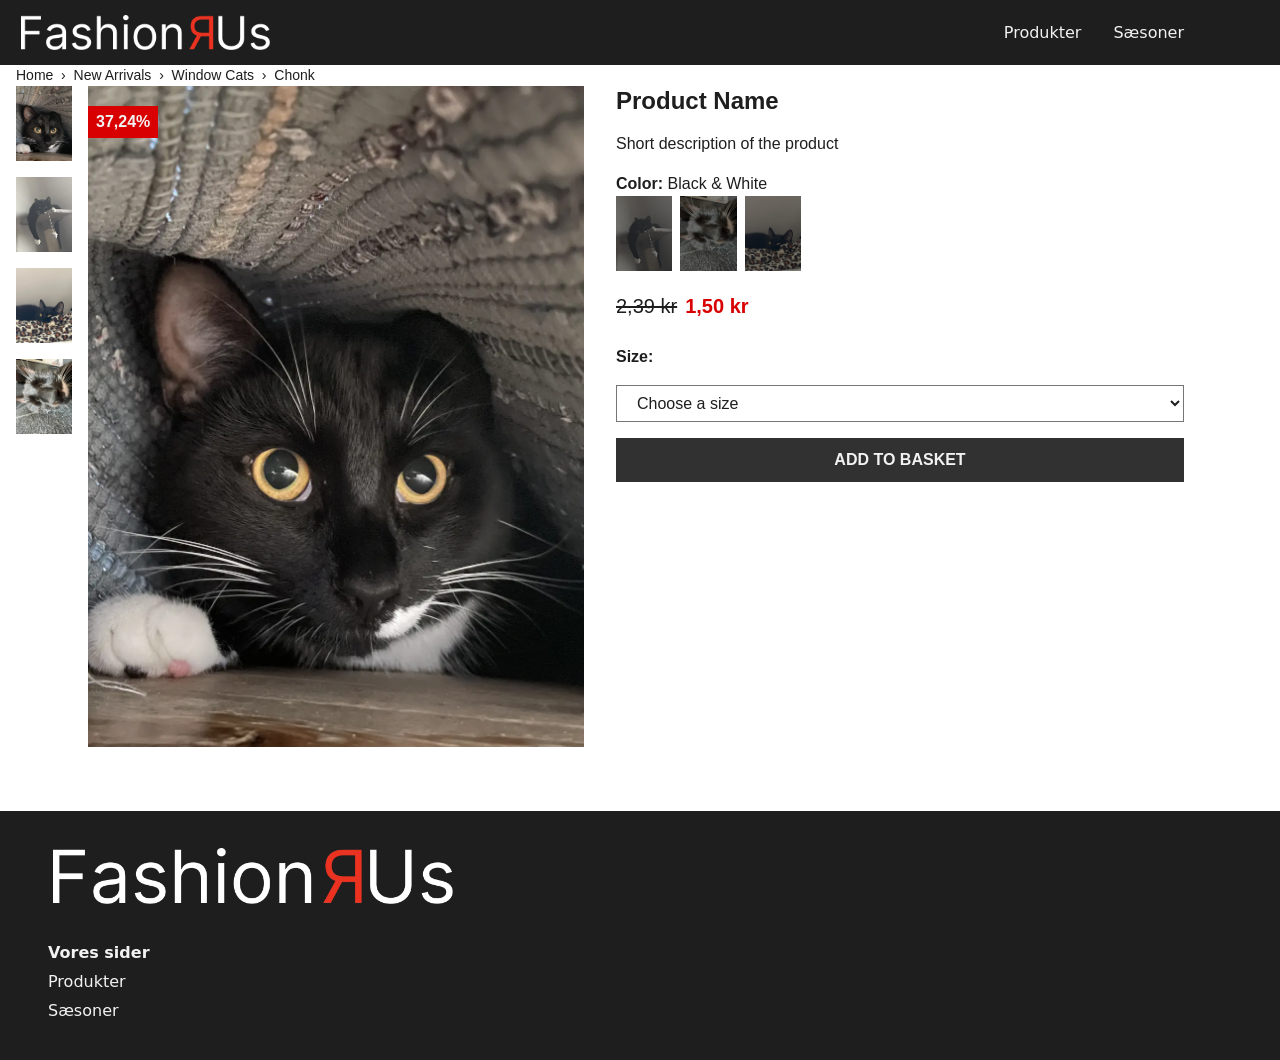
==== produkt.html @ 5b49ffa6 "jpg to webp" ====
<!doctype html>
<html lang="da">
  <head>
    <meta charset="UTF-8" />
    <meta name="viewport" content="width=device-width, initial-scale=1.0" />
    <link rel="stylesheet" href="general.css" />
    <title>Produkter</title>
  </head>

  <body>
    <header>
      <nav class="header-content">
        <div class="logo">
          <a href="index.html"> <img src="imgs/logo.webp" alt="placeholder logo" /></a>
        </div>
        <button class="menuikon" aria-label="open mobile menu">
          <span class="topline"></span>
          <span class="middleline"></span>
          <span class="bottomline"></span>
        </button>
        <ul class="menu">
          <li><a href="produktliste.html">Produkter</a></li>
          <li><a href="produktliste.html">Sæsoner</a></li>
        </ul>
      </nav>
    </header>

    <main>
      <section class="section-container no-gap">
        <div class="breadcrumbs">
          <a href="/">Home &nbsp;&#8250;&nbsp;&nbsp;</a>
          <a href="produktliste.html"> New Arrivals &nbsp;&#8250;&nbsp;&nbsp;</a>
          <a href="produktliste.html"> Window Cats &nbsp;&#8250;&nbsp;&nbsp;</a>
          <p class="current">Chonk</p>
        </div>

        <div class="product-container">
          <div class="product-imgs discount">
            <div class="product-imgs-options">
              <img src="imgs/cookoo.webp" alt="placeholder" />
              <img src="imgs/chonk.webp" alt="placeholder" />
              <img src="imgs/kawaii.webp" alt="placeholder" />
              <img src="imgs/eepy.webp" alt="placeholder" />
            </div>
            <img src="imgs/cookoo.webp" alt="placeholder" />
            <p class="discount-tag">37,24%</p>
          </div>

          <div class="product-info soldout discount">
            <h2>Product Name</h2>
            <p>Short description of the product</p>
            <div class="color-options">
              <p><strong>Color:</strong> Black & White</p>
              <a href="produkt.html"> <img src="imgs/chonk.webp" alt="placeholder" /></a>
              <a href="produkt.html"> <img src="imgs/eepy.webp" alt="placeholder" /></a>
              <a href="produkt.html"> <img src="imgs/kawaii.webp" alt="placeholder" /></a>
            </div>
            <div class="prices">
              <p class="price">2,39 kr</p>
              <p class="new-price"><strong>1,50 kr</strong></p>
            </div>
            <label for="sizes"><strong>Size:</strong></label>
            <select name="sizes" id="sizes">
              <option value="choose">Choose a size</option>
              <option value="small">Itty bitty</option>
              <option value="medium">Surprisingly average</option>
              <option value="large">Humongous</option>
            </select>
            <a href="produkt.html" class="add-to-basket">Add to basket</a>
          </div>
        </div>
      </section>
    </main>

    <footer>
      <nav class="footer-content">
        <div class="logo">
          <a href="index.html"> <img src="imgs/logo.webp" alt="placeholder logo" /></a>
        </div>
        <ul>
          <li>
            <p><strong>Vores sider</strong></p>
          </li>
          <li><a href="produktliste.html">Produkter</a></li>
          <li><a href="produktliste.html">Sæsoner</a></li>
        </ul>
      </nav>
    </footer>
    <script src="menu.js"></script>
  </body>
</html>
---- general.css ----
@import url("https://fonts.googleapis.com/css2?family=Righteous&display=swap");

:root {
  --color-black900: #1e1e1e;
  --color-black800: #313131;
  --color-white50: #f2f2f2;
}
/**************************CSS Reset**************************/
*,
::before,
::after {
  box-sizing: border-box;
  margin: 0;
  padding: 0;
}

html {
  interpolate-size: allow-keywords;
  font-family: system-ui, sans-serif;
  line-height: 1.5;
  -webkit-font-smoothing: antialiased;
}

h1,
h2 {
  line-height: 1.25;
}

p,
li {
  text-wrap: pretty;
}

img,
svg {
  display: block;
  width: 100%;
  height: auto;
}

label {
  display: block;
}

input,
button,
textarea,
select {
  font: inherit;
  color: inherit;
  background-color: transparent;
  font-size: max(1em, 16px);
}

textarea {
  resize: none;
  min-height: 4lh;
}

legend {
  padding: 0;
}

select,
::picker(select) {
  appearance: base-select;
}
/************************************************************/
body {
  justify-items: center;
}
main {
  max-width: 1200px;
  color: var(--color-black900);
  font-family: sans-serif;
  min-height: 80vh;
  width: 100%;
}
h1 {
  font-size: 40px;
  padding: 0 1rem;
}
.display {
  font-family: "Righteous";
  font-size: 20px;
  text-transform: uppercase;
  letter-spacing: 10%;
}
a {
  text-decoration: none;
  color: var(--color-white50);
}
/*************************** HEADER *************************/
header {
  background-color: var(--color-black900);
  color: var(--color-white50);
  height: 65px;
  z-index: 999;
  width: 100%;
}
.header-content {
  max-width: 1200px;
  width: 100%;
  justify-self: center;
  display: flex;
  height: 100%;
  justify-content: space-between;
  align-items: center;
  padding-inline: 1rem;
  gap: 2rem;
  img {
    max-height: 35px;
  }
}
.logo {
  padding: 5px;
  width: fit-content;
}
.menu {
  display: none;
  list-style: none;
  z-index: 999;
}
.menuikon {
  display: grid;
  gap: 8px;
  border: none;
  cursor: pointer;
  padding: 10px;
  place-items: center;
}
.topline,
.middleline,
.bottomline {
  display: block;
  width: 25px;
  height: 2px;
  background-color: var(--color-white50);
  transition:
    0.3s ease-out,
    color linear 0.01s;
}
/* Mobilmenu åben */
nav.menuopen .menu {
  position: absolute;
  top: 65px;
  right: 0;
  width: 100%;
  background-color: var(--color-black900);
  display: grid;
  padding-block: 1rem;
  li {
    padding: 1rem 3rem;
  }
}
.menuikon.menuopen .topline {
  transform: rotate(135deg) translate(3px, -4px);
}
.menuikon.menuopen .middleline {
  display: none;
}
.menuikon.menuopen .bottomline {
  transform: rotate(225deg) translate(3px, 4px);
}
/* vw700+ */
@media (min-width: 700px) {
  .menuikon {
    display: none;
  }
  .menu {
    display: flex;
    gap: 2rem;
  }
  .section-container .autofit {
    grid-template-columns: repeat(auto-fit, minmax(235px, 1fr));
  }
}
/********************** FORSIDE ********************************/
.hero-picture {
  background: url(/imgs/9.webp) no-repeat;
  background-position: center;
  background-size: cover;
  color: var(--color-white50);
  height: 500px;
  align-content: center;
  margin-bottom: 2rem;
}
h1.hero-txt {
  font-size: 26px;
  font-weight: 400;
  margin-left: 50%;
  padding: 0;
}
p.hero-p {
  margin-left: 50%;
}
.section-container {
  display: grid;
  gap: 1rem;
  padding-bottom: 4rem;
  h2 {
    padding-inline: 1rem;
  }
}
.category-list-container {
  display: grid;
  grid-template-columns: 1fr 1fr;
  gap: 0.5rem;
  margin-bottom: 3rem;
  * {
    display: block;
    color: var(--color-white50);
    text-decoration: none;
    height: 70px;
    text-align: center;
    align-content: center;
    background-color: var(--color-black800);
  }
  *:hover {
    background-color: var(--color-black900);
  }
}
/********************* PRODUKTLISTE ****************************/
.intro-txt {
  display: grid;
  gap: 1.5rem;
  padding-block: 2rem 3rem;
  p {
    padding-inline: 1rem;
  }
}
.product-list-container {
  display: grid;
  grid-template-columns: repeat(auto-fit, minmax(230px, 1fr));
  grid-template-rows: auto auto 1fr auto 1fr;
  gap: 0.5rem;
  padding-inline: 1rem;
  p {
    font-family: "Gill Sans", "Gill Sans MT", Calibri, "Trebuchet MS", sans-serif;
  }
  a {
    display: block;
    color: var(--color-black900);
  }
}
.product {
  display: grid;
  position: relative;
  grid-template-rows: subgrid;
  grid-row: span 5;
}
.prices {
  display: flex;
  gap: 0.5rem;
  padding-block: 0.25rem 0.5rem;
}
.discount {
  position: relative;
  .discount-tag {
    display: block;
    position: absolute;
    top: 20px;
    padding: 0.25rem 0.5rem;
    font-weight: 600;
    color: var(--color-white50);
    background-color: rgb(216, 0, 0);
  }
  .new-price {
    display: block;
    color: rgb(216, 0, 0);
  }
  .price {
    text-decoration: line-through;
  }
}
.soldout-tag {
  display: none;
}
.discount-tag {
  display: none;
}
.new-price {
  display: none;
}
.product-img {
  position: relative;
}
.soldout .soldout-tag {
  display: block;
  position: absolute;
  bottom: 2px;
  height: min-content;
  width: fit-content;
  padding: 0.25rem 0.5rem;
  color: var(--color-white50);
  background-color: var(--color-black900);
}
.soldout img {
  filter: brightness(50%);
}
/******************** PRODUKT *******************************/
.no-gap {
  gap: 0;
}
.breadcrumbs {
  display: flex;
  font-size: 14px;
  padding-inline: 1rem;
  a {
    color: var(--color-black900);
  }
  a:hover {
    color: rgb(216, 0, 0);
  }
  p {
    padding: 0;
  }
}
.product-container {
  display: grid;
  grid-template-columns: repeat(auto-fit, minmax(350px, 1fr));
  row-gap: 1rem;
}
.product-imgs {
  display: grid;
  grid-template-columns: min-content auto;
  gap: 1rem;
  padding-inline: 1rem;
  .discount-tag {
    left: 88px;
  }
}
.product-imgs-options {
  display: grid;
  height: min-content;
  gap: 1rem;
  img {
    max-height: 75px;
    width: auto;
    cursor: pointer;
  }
}
.product-info {
  display: grid;
  position: relative;
  gap: 1rem;
  height: min-content;
  padding-inline: 1rem;
  h2 {
    padding: 0;
  }
  .prices {
    font-size: 20px;
  }
  select {
    border-radius: 0;
    padding: 0.5rem 1rem;
    height: fit-content;
    cursor: pointer;
    ::checkmark {
      display: none;
    }
    option {
      padding: 0.25rem 0.5rem;
    }
    :checked {
      background-color: rgba(0, 0, 0, 0.171);
    }
  }
}
.color-options {
  display: grid;
  grid-template-columns: repeat(5, 1fr);
  column-gap: 0.5rem;
  width: min-content;
  img {
    max-height: 75px;
    width: auto;
  }
  p {
    grid-column: 1 / -1;
  }
}
a.add-to-basket {
  display: block;
  height: 44px;
  font-weight: 700;
  text-transform: uppercase;
  text-align: center;
  align-content: center;
  background-color: var(--color-black800);
}
a.add-to-basket:hover {
  background-color: var(--color-black900);
}
/******************** FOOTER *******************************/
footer {
  background-color: var(--color-black900);
  color: var(--color-white50);
  padding: 2rem 3rem;
  width: 100%;
  img {
    max-width: 400px;
  }
  a {
    color: var(--color-white50);
    text-decoration: none;
  }
  li {
    list-style: none;
    padding-bottom: 5px;
  }
}
.footer-content {
  display: grid;
  gap: 2rem;
  max-width: 1200px;
  width: 100%;
  justify-self: center;
}
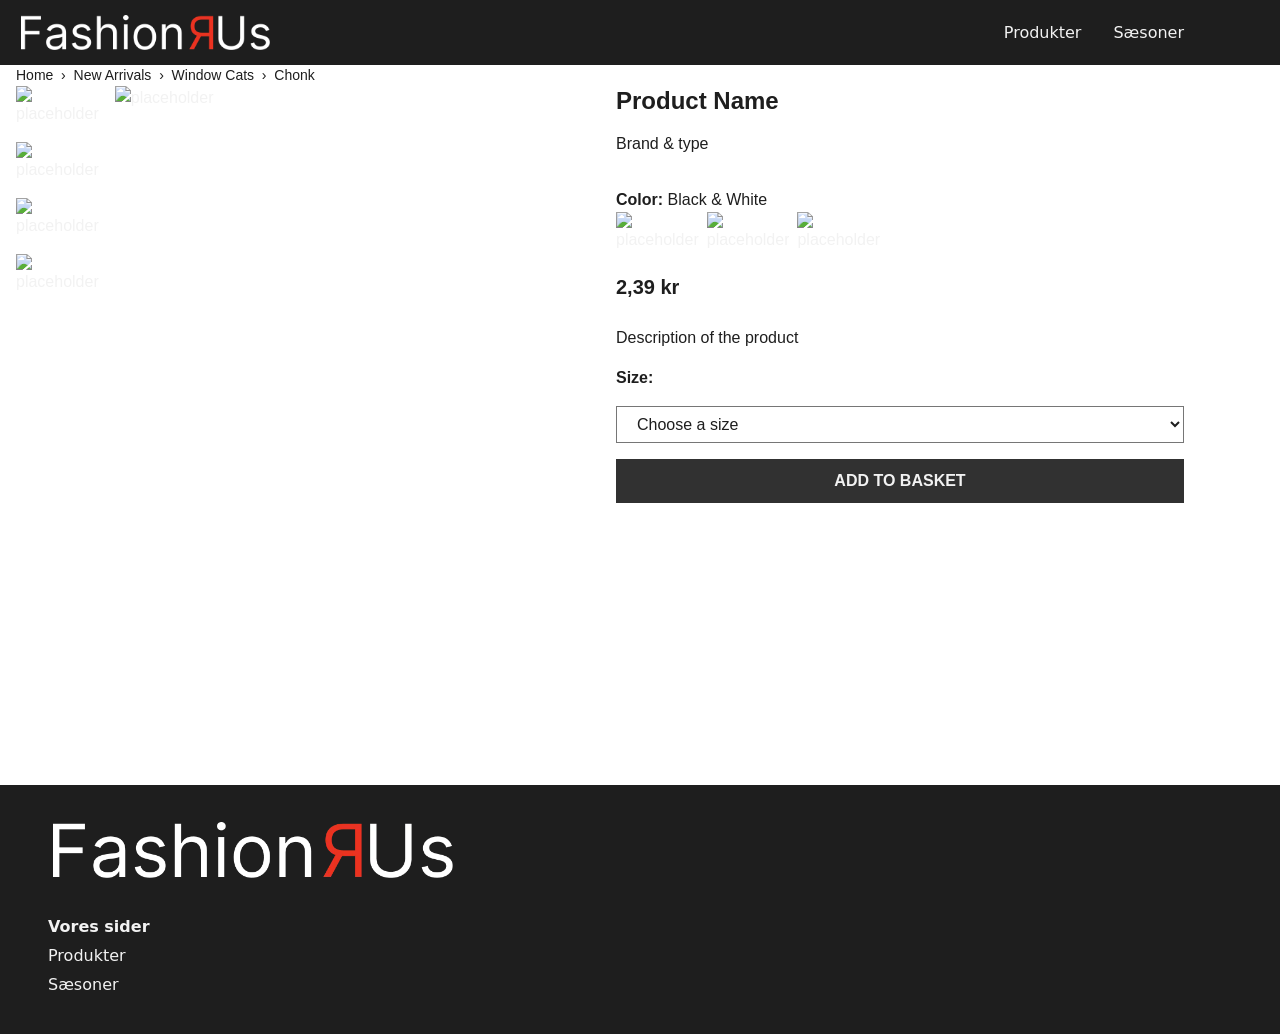
==== commit c03a9a8a: "i think it works?" ====
--- a/produkt.html
+++ b/produkt.html
@@ -4,6 +4,15 @@
     <meta charset="UTF-8" />
     <meta name="viewport" content="width=device-width, initial-scale=1.0" />
     <link rel="stylesheet" href="general.css" />
+    <link rel="preconnect" href="https://fonts.googleapis.com" />
+    <link rel="preconnect" href="https://fonts.gstatic.com" crossorigin />
+    <link href="https://fonts.googleapis.com/css2?family=Allerta+Stencil&display=swap" rel="stylesheet" />
+    <link rel="apple-touch-icon" sizes="180x180" href="favicon/apple-touch-icon.png" />
+    <link rel="icon" type="image/png" sizes="32x32" href="favicon/favicon-32x32.png" />
+    <link rel="icon" type="image/png" sizes="16x16" href="favicon/favicon-16x16.png" />
+    <link rel="manifest" href="favicon/site.webmanifest" />
+    <script src="menu.js" defer></script>
+    <script src="detailview.js" defer></script>
     <title>Produkter</title>
   </head>
 
@@ -35,38 +44,41 @@
         </div>
 
         <div class="product-container">
-          <div class="product-imgs discount">
+          <div class="product-imgs">
             <div class="product-imgs-options">
-              <img src="imgs/cookoo.webp" alt="placeholder" />
-              <img src="imgs/chonk.webp" alt="placeholder" />
-              <img src="imgs/kawaii.webp" alt="placeholder" />
-              <img src="imgs/eepy.webp" alt="placeholder" />
+              <a class="img-product" href="#"> <img src="" alt="placeholder" /></a>
+              <a class="img-product" href="#"> <img src="" alt="placeholder" /></a>
+              <a class="img-product" href="#"> <img src="" alt="placeholder" /></a>
+              <a class="img-product" href="#"> <img src="" alt="placeholder" /></a>
             </div>
-            <img src="imgs/cookoo.webp" alt="placeholder" />
-            <p class="discount-tag">37,24%</p>
+            <a class="img-product" href="#"> <img src="" alt="placeholder" /></a>
+            <p class="discount-tag"></p>
+            <p class="soldout-tag"></p>
           </div>
 
-          <div class="product-info soldout discount">
-            <h2>Product Name</h2>
-            <p>Short description of the product</p>
+          <div class="product-info">
+            <h2 class="titlename">Product Name</h2>
+            <p class="brand-type">Brand & type</p>
+            <p class="short-description"></p>
             <div class="color-options">
-              <p><strong>Color:</strong> Black & White</p>
-              <a href="produkt.html"> <img src="imgs/chonk.webp" alt="placeholder" /></a>
-              <a href="produkt.html"> <img src="imgs/eepy.webp" alt="placeholder" /></a>
-              <a href="produkt.html"> <img src="imgs/kawaii.webp" alt="placeholder" /></a>
+              <p class="color"><strong>Color:</strong> Black & White</p>
+              <a class="img-product" href="#"> <img src="" alt="placeholder" /></a>
+              <a class="img-product" href="#"> <img src="" alt="placeholder" /></a>
+              <a class="img-product" href="#"> <img src="" alt="placeholder" /></a>
             </div>
             <div class="prices">
               <p class="price">2,39 kr</p>
               <p class="new-price"><strong>1,50 kr</strong></p>
             </div>
+            <p class="description">Description of the product</p>
             <label for="sizes"><strong>Size:</strong></label>
             <select name="sizes" id="sizes">
               <option value="choose">Choose a size</option>
-              <option value="small">Itty bitty</option>
+              <option value="small">Teeny Tiny</option>
               <option value="medium">Surprisingly average</option>
               <option value="large">Humongous</option>
             </select>
-            <a href="produkt.html" class="add-to-basket">Add to basket</a>
+            <a href="#" class="add-to-basket">Add to basket</a>
           </div>
         </div>
       </section>
@@ -86,6 +98,5 @@
         </ul>
       </nav>
     </footer>
-    <script src="menu.js"></script>
   </body>
 </html>
--- a/general.css
+++ b/general.css
@@ -1,5 +1,3 @@
-@import url("https://fonts.googleapis.com/css2?family=Righteous&display=swap");
-
 :root {
   --color-black900: #1e1e1e;
   --color-black800: #313131;
@@ -177,7 +175,7 @@
 }
 /********************** FORSIDE ********************************/
 .hero-picture {
-  background: url(/imgs/9.webp) no-repeat;
+  background: url("imgs/heroimg.webp") no-repeat;
   background-position: center;
   background-size: cover;
   color: var(--color-white50);
@@ -248,11 +246,13 @@
   position: relative;
   grid-template-rows: subgrid;
   grid-row: span 5;
+  height: 100%;
 }
 .prices {
   display: flex;
   gap: 0.5rem;
   padding-block: 0.25rem 0.5rem;
+  font-weight: 600;
 }
 .discount {
   position: relative;
@@ -268,9 +268,11 @@
   .new-price {
     display: block;
     color: rgb(216, 0, 0);
+    font-weight: 600;
   }
   .price {
     text-decoration: line-through;
+    font-weight: 400;
   }
 }
 .soldout-tag {
@@ -284,6 +286,12 @@
 }
 .product-img {
   position: relative;
+}
+.product-imgs {
+  position: relative;
+  .soldout-tag {
+    left: 88px;
+  }
 }
 .soldout .soldout-tag {
   display: block;
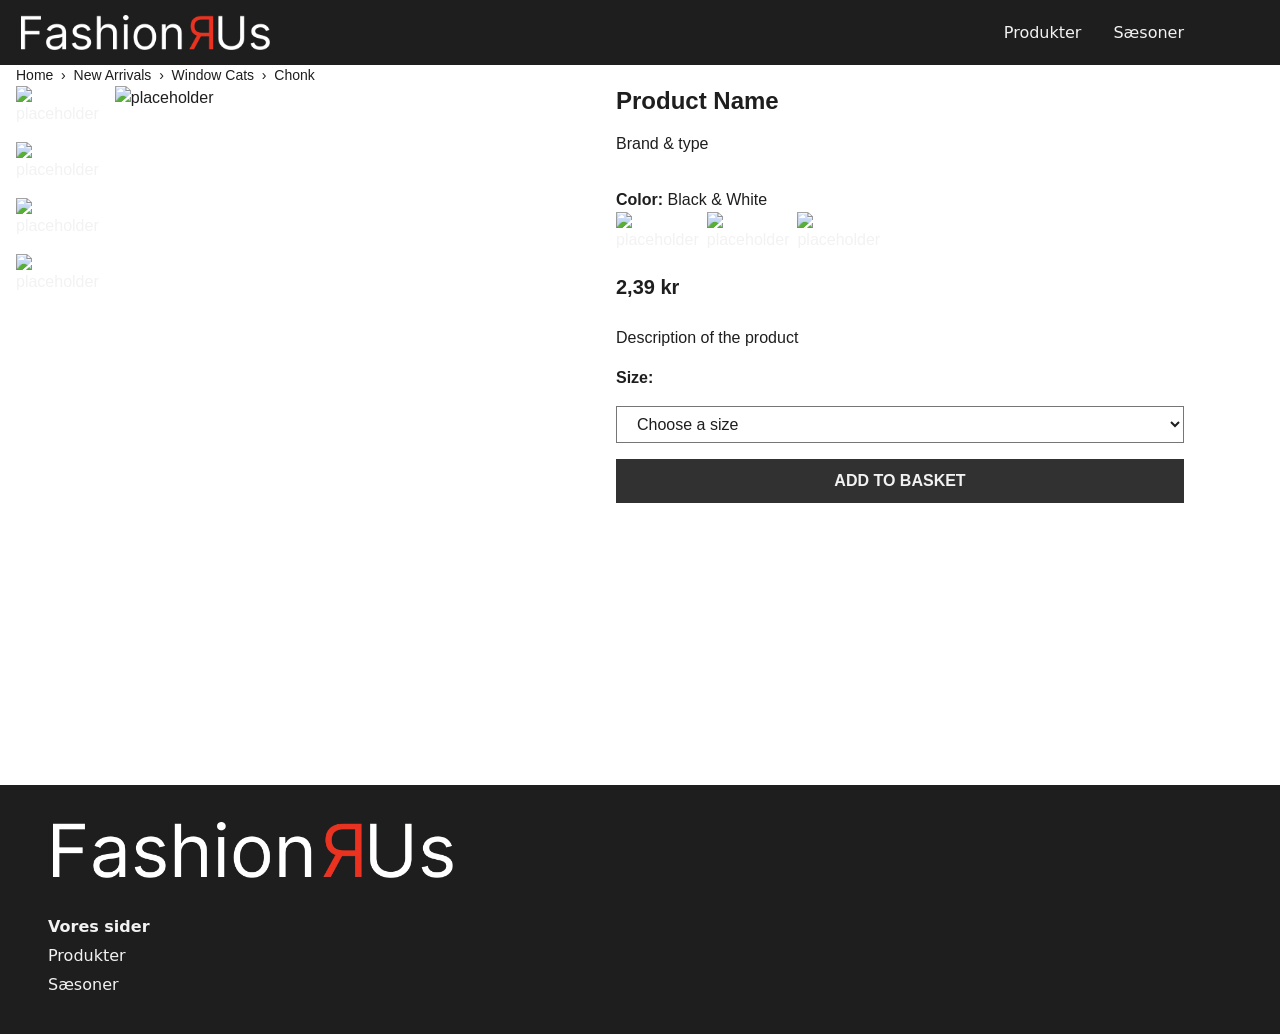
==== commit 821ee515: "wrong branch... but cosmetic fixes" ====
--- a/produkt.html
+++ b/produkt.html
@@ -1,102 +1,104 @@
 <!doctype html>
 <html lang="da">
-  <head>
-    <meta charset="UTF-8" />
-    <meta name="viewport" content="width=device-width, initial-scale=1.0" />
-    <link rel="stylesheet" href="general.css" />
-    <link rel="preconnect" href="https://fonts.googleapis.com" />
-    <link rel="preconnect" href="https://fonts.gstatic.com" crossorigin />
-    <link href="https://fonts.googleapis.com/css2?family=Allerta+Stencil&display=swap" rel="stylesheet" />
-    <link rel="apple-touch-icon" sizes="180x180" href="favicon/apple-touch-icon.png" />
-    <link rel="icon" type="image/png" sizes="32x32" href="favicon/favicon-32x32.png" />
-    <link rel="icon" type="image/png" sizes="16x16" href="favicon/favicon-16x16.png" />
-    <link rel="manifest" href="favicon/site.webmanifest" />
-    <script src="menu.js" defer></script>
-    <script src="detailview.js" defer></script>
-    <title>Produkter</title>
-  </head>
 
-  <body>
-    <header>
-      <nav class="header-content">
-        <div class="logo">
-          <a href="index.html"> <img src="imgs/logo.webp" alt="placeholder logo" /></a>
-        </div>
-        <button class="menuikon" aria-label="open mobile menu">
-          <span class="topline"></span>
-          <span class="middleline"></span>
-          <span class="bottomline"></span>
-        </button>
-        <ul class="menu">
-          <li><a href="produktliste.html">Produkter</a></li>
-          <li><a href="produktliste.html">Sæsoner</a></li>
-        </ul>
-      </nav>
-    </header>
+<head>
+  <meta charset="UTF-8" />
+  <meta name="viewport" content="width=device-width, initial-scale=1.0" />
+  <link rel="stylesheet" href="general.css" />
+  <link rel="preconnect" href="https://fonts.googleapis.com" />
+  <link rel="preconnect" href="https://fonts.gstatic.com" crossorigin />
+  <link href="https://fonts.googleapis.com/css2?family=Allerta+Stencil&display=swap" rel="stylesheet" />
+  <link rel="apple-touch-icon" sizes="180x180" href="favicon/apple-touch-icon.png" />
+  <link rel="icon" type="image/png" sizes="32x32" href="favicon/favicon-32x32.png" />
+  <link rel="icon" type="image/png" sizes="16x16" href="favicon/favicon-16x16.png" />
+  <link rel="manifest" href="favicon/site.webmanifest" />
+  <script src="menu.js" defer></script>
+  <script src="detailview.js" defer></script>
+  <title>Produkter</title>
+</head>
 
-    <main>
-      <section class="section-container no-gap">
-        <div class="breadcrumbs">
-          <a href="/">Home &nbsp;&#8250;&nbsp;&nbsp;</a>
-          <a href="produktliste.html"> New Arrivals &nbsp;&#8250;&nbsp;&nbsp;</a>
-          <a href="produktliste.html"> Window Cats &nbsp;&#8250;&nbsp;&nbsp;</a>
-          <p class="current">Chonk</p>
+<body>
+  <header>
+    <nav class="header-content">
+      <div class="logo">
+        <a href="index.html"> <img src="imgs/logo.webp" alt="placeholder logo" /></a>
+      </div>
+      <button class="menuikon" aria-label="open mobile menu">
+        <span class="topline"></span>
+        <span class="middleline"></span>
+        <span class="bottomline"></span>
+      </button>
+      <ul class="menu">
+        <li><a href="produktliste.html">Produkter</a></li>
+        <li><a href="produktliste.html">Sæsoner</a></li>
+      </ul>
+    </nav>
+  </header>
+
+  <main>
+    <section class="section-container no-gap">
+      <div class="breadcrumbs">
+        <a href="/">Home &nbsp;&#8250;&nbsp;&nbsp;</a>
+        <a href="produktliste.html"> New Arrivals &nbsp;&#8250;&nbsp;&nbsp;</a>
+        <a href="produktliste.html"> Window Cats &nbsp;&#8250;&nbsp;&nbsp;</a>
+        <p class="current">Chonk</p>
+      </div>
+
+      <div class="product-container">
+        <div class="product-imgs">
+          <div class="product-imgs-options">
+            <a class="img-product" href="#"> <img src="" alt="placeholder" /></a>
+            <a class="img-product" href="#"> <img src="" alt="placeholder" /></a>
+            <a class="img-product" href="#"> <img src="" alt="placeholder" /></a>
+            <a class="img-product" href="#"> <img src="" alt="placeholder" /></a>
+          </div>
+          <div class="img-product" href="#"> <img src="" alt="placeholder" /></div>
+          <p class="discount-tag"></p>
+          <p class="soldout-tag"></p>
         </div>
 
-        <div class="product-container">
-          <div class="product-imgs">
-            <div class="product-imgs-options">
-              <a class="img-product" href="#"> <img src="" alt="placeholder" /></a>
-              <a class="img-product" href="#"> <img src="" alt="placeholder" /></a>
-              <a class="img-product" href="#"> <img src="" alt="placeholder" /></a>
-              <a class="img-product" href="#"> <img src="" alt="placeholder" /></a>
-            </div>
+        <div class="product-info">
+          <h2 class="titlename">Product Name</h2>
+          <p class="brand-type">Brand & type</p>
+          <p class="short-description"></p>
+          <div class="color-options">
+            <p class="color"><strong>Color:</strong> Black & White</p>
             <a class="img-product" href="#"> <img src="" alt="placeholder" /></a>
-            <p class="discount-tag"></p>
-            <p class="soldout-tag"></p>
+            <a class="img-product" href="#"> <img src="" alt="placeholder" /></a>
+            <a class="img-product" href="#"> <img src="" alt="placeholder" /></a>
           </div>
+          <div class="prices">
+            <p class="price">2,39 kr</p>
+            <p class="new-price"><strong>1,50 kr</strong></p>
+          </div>
+          <p class="description">Description of the product</p>
+          <label for="sizes"><strong>Size:</strong></label>
+          <select name="sizes" id="sizes">
+            <option value="choose">Choose a size</option>
+            <option value="small">Teeny Tiny</option>
+            <option value="medium">Surprisingly average</option>
+            <option value="large">Humongous</option>
+          </select>
+          <a href="#" class="add-to-basket">Add to basket</a>
+        </div>
+      </div>
+    </section>
+  </main>
 
-          <div class="product-info">
-            <h2 class="titlename">Product Name</h2>
-            <p class="brand-type">Brand & type</p>
-            <p class="short-description"></p>
-            <div class="color-options">
-              <p class="color"><strong>Color:</strong> Black & White</p>
-              <a class="img-product" href="#"> <img src="" alt="placeholder" /></a>
-              <a class="img-product" href="#"> <img src="" alt="placeholder" /></a>
-              <a class="img-product" href="#"> <img src="" alt="placeholder" /></a>
-            </div>
-            <div class="prices">
-              <p class="price">2,39 kr</p>
-              <p class="new-price"><strong>1,50 kr</strong></p>
-            </div>
-            <p class="description">Description of the product</p>
-            <label for="sizes"><strong>Size:</strong></label>
-            <select name="sizes" id="sizes">
-              <option value="choose">Choose a size</option>
-              <option value="small">Teeny Tiny</option>
-              <option value="medium">Surprisingly average</option>
-              <option value="large">Humongous</option>
-            </select>
-            <a href="#" class="add-to-basket">Add to basket</a>
-          </div>
-        </div>
-      </section>
-    </main>
+  <footer>
+    <nav class="footer-content">
+      <div class="logo">
+        <a href="index.html"> <img src="imgs/logo.webp" alt="placeholder logo" /></a>
+      </div>
+      <ul>
+        <li>
+          <p><strong>Vores sider</strong></p>
+        </li>
+        <li><a href="produktliste.html">Produkter</a></li>
+        <li><a href="produktliste.html">Sæsoner</a></li>
+      </ul>
+    </nav>
+  </footer>
+</body>
 
-    <footer>
-      <nav class="footer-content">
-        <div class="logo">
-          <a href="index.html"> <img src="imgs/logo.webp" alt="placeholder logo" /></a>
-        </div>
-        <ul>
-          <li>
-            <p><strong>Vores sider</strong></p>
-          </li>
-          <li><a href="produktliste.html">Produkter</a></li>
-          <li><a href="produktliste.html">Sæsoner</a></li>
-        </ul>
-      </nav>
-    </footer>
-  </body>
-</html>
+</html>
--- a/general.css
+++ b/general.css
@@ -289,6 +289,7 @@
 }
 .product-imgs {
   position: relative;
+  height: min-content;
   .soldout-tag {
     left: 88px;
   }
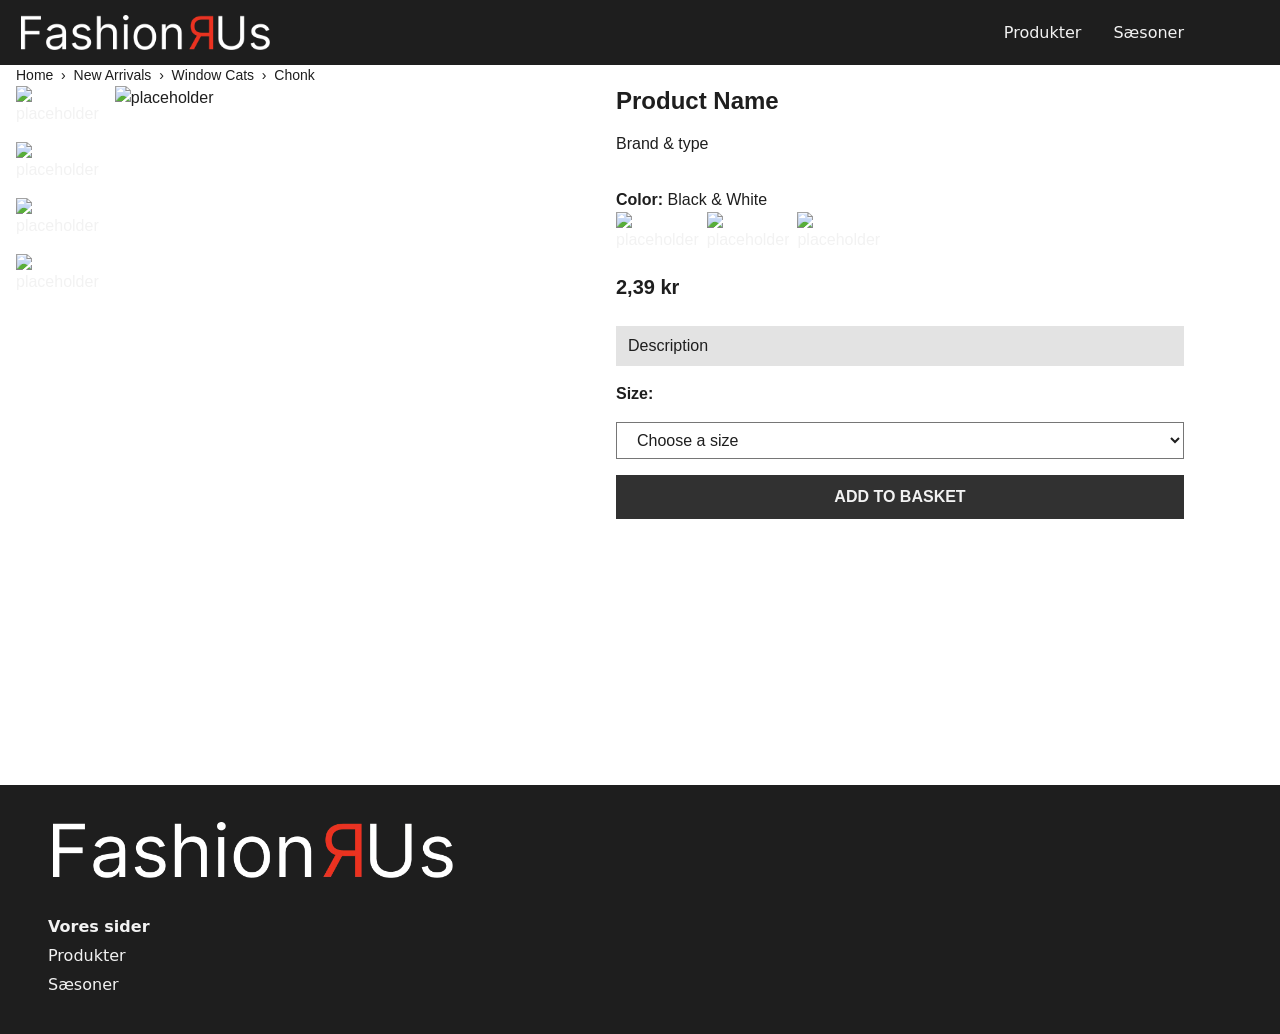
==== commit bd4d68fb: "heheehe" ====
--- a/produkt.html
+++ b/produkt.html
@@ -30,7 +30,7 @@
       </button>
       <ul class="menu">
         <li><a href="produktliste.html">Produkter</a></li>
-        <li><a href="produktliste.html">Sæsoner</a></li>
+        <li><a href="index.html">Sæsoner</a></li>
       </ul>
     </nav>
   </header>
@@ -71,7 +71,10 @@
             <p class="price">2,39 kr</p>
             <p class="new-price"><strong>1,50 kr</strong></p>
           </div>
-          <p class="description">Description of the product</p>
+          <details class="desAcc">
+            <summary>Description</summary>
+            <p class="description">Description of the product</p>
+          </details>
           <label for="sizes"><strong>Size:</strong></label>
           <select name="sizes" id="sizes">
             <option value="choose">Choose a size</option>
--- a/general.css
+++ b/general.css
@@ -402,6 +402,15 @@
 a.add-to-basket:hover {
   background-color: var(--color-black900);
 }
+
+.desAcc {
+  padding: 0.5rem 0.75rem;
+  background-color: #e3e3e3;
+  align-self: center;
+  ::marker {
+    content: "";
+  }
+}
 /******************** FOOTER *******************************/
 footer {
   background-color: var(--color-black900);
